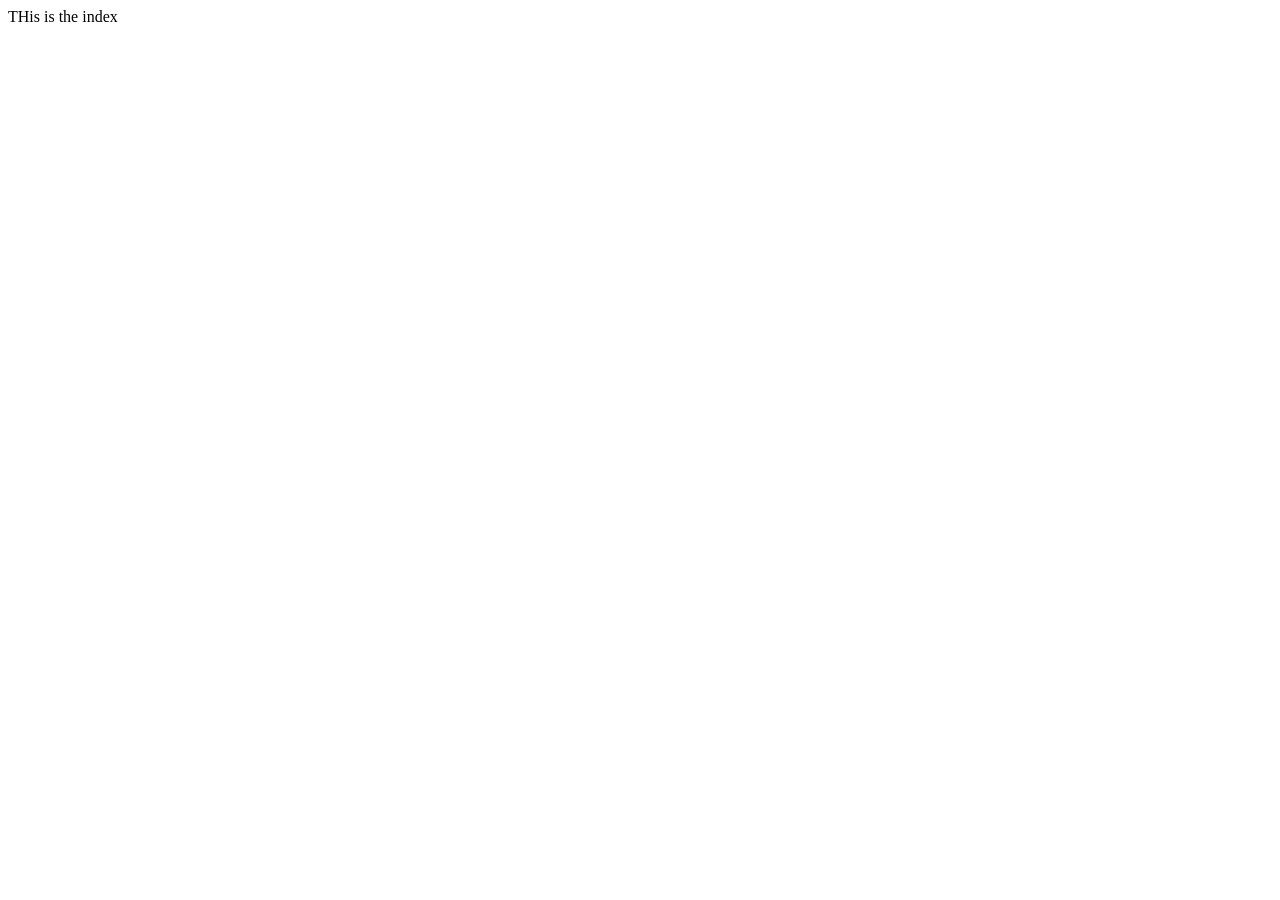
==== Index.html @ 8da7e3f6 "Add files via upload" ====
<!DOCTYPE html>
<html lang="en">
<head>
    <meta charset="UTF-8">
    <meta name="viewport" content="width=device-width, initial-scale=1.0">
    <title>Focusly</title>
</head>
<body>
 THis is the index
</body>
</html>
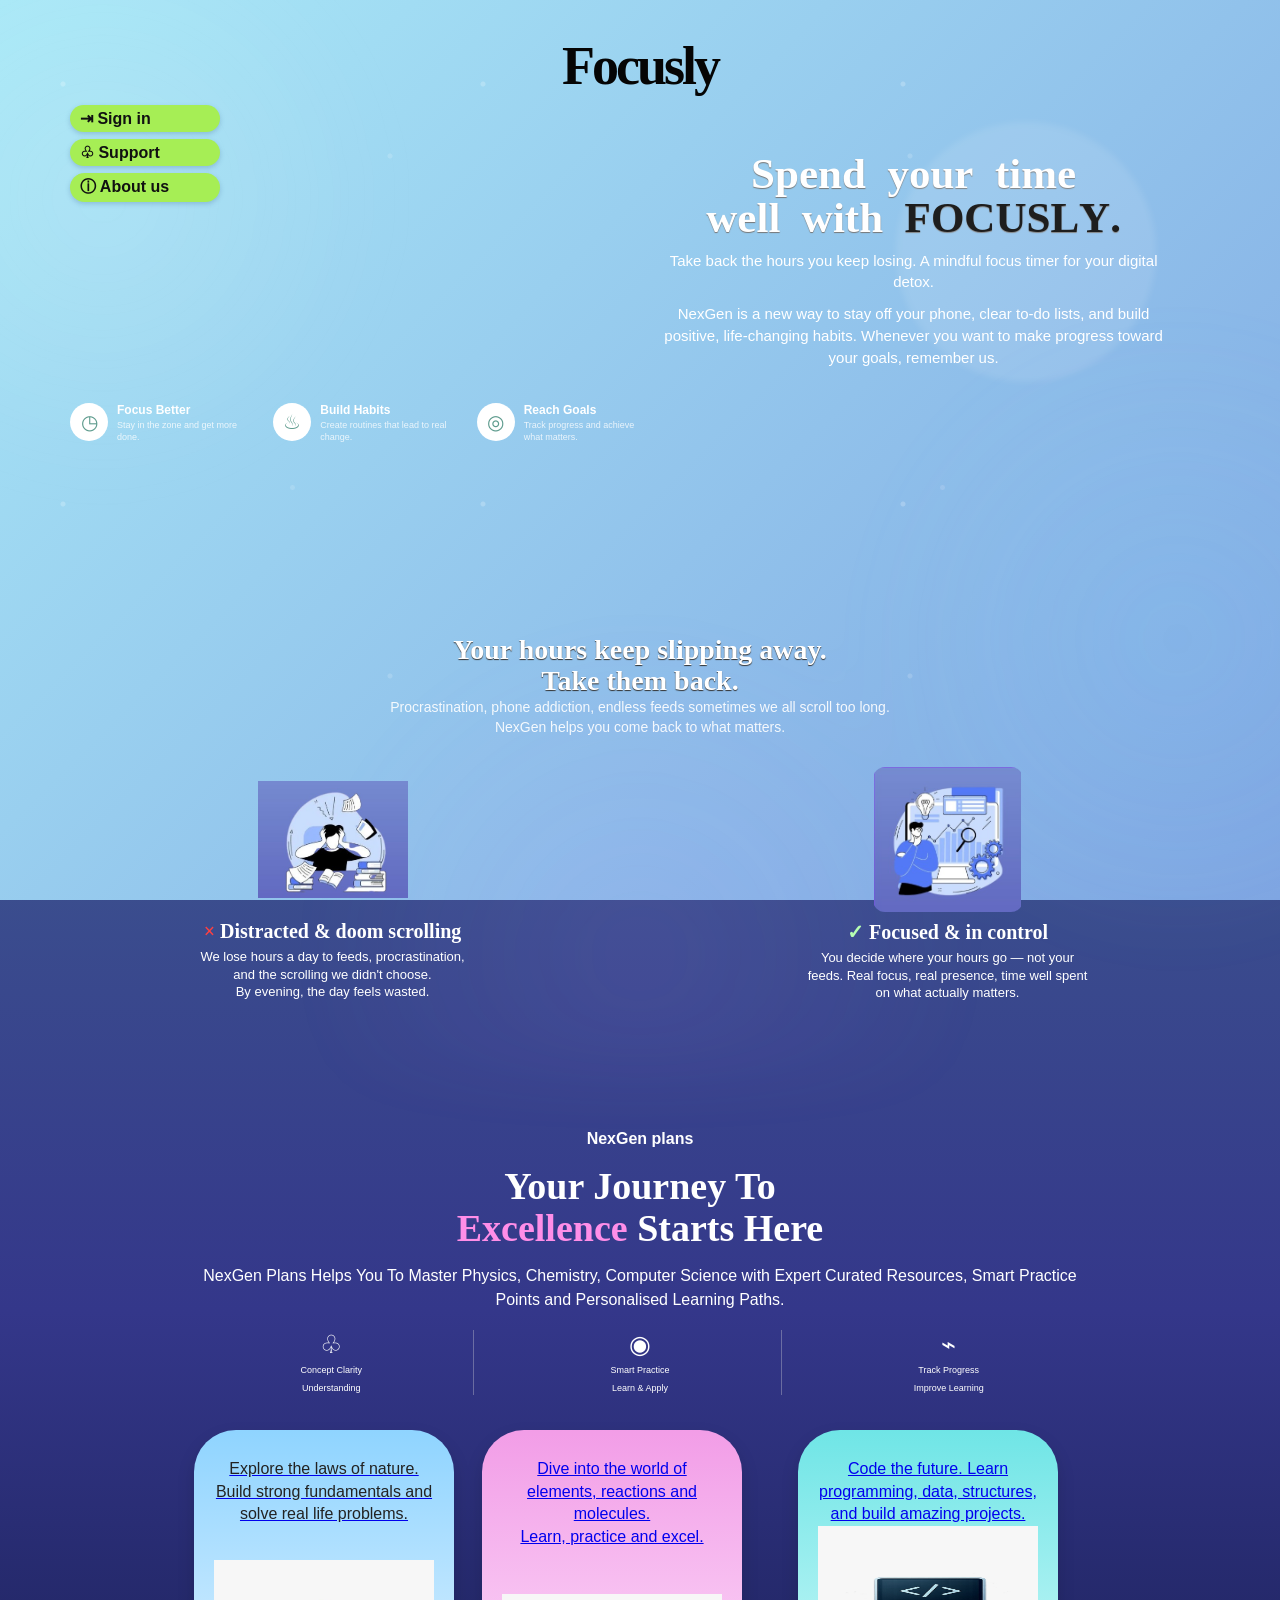
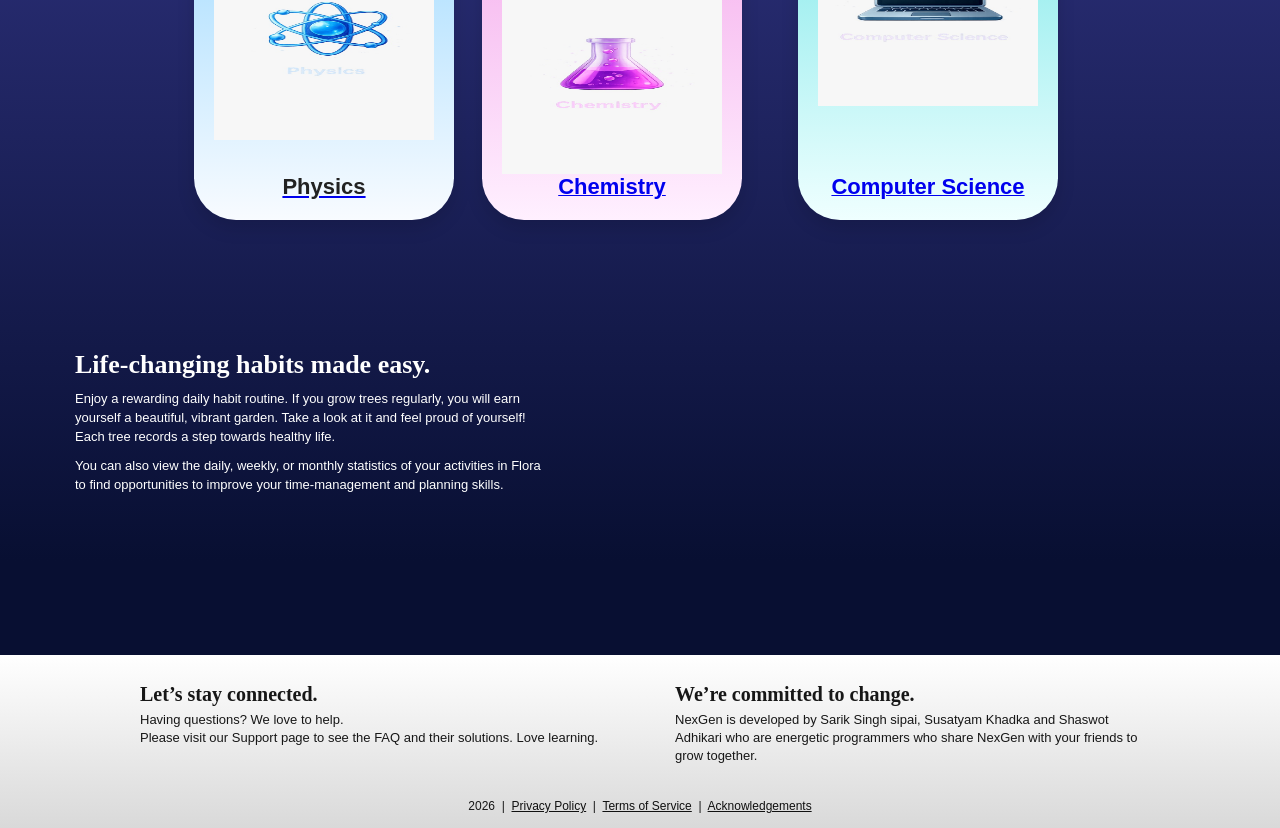
==== commit e8103b1f: "Add files via upload" ====
--- a/Index.html
+++ b/Index.html
@@ -1,11 +1,530 @@
 <!DOCTYPE html>
 <html lang="en">
 <head>
-    <meta charset="UTF-8">
-    <meta name="viewport" content="width=device-width, initial-scale=1.0">
-    <title>Focusly</title>
+<meta charset="UTF-8">
+<meta name="viewport" content="width=device-width, initial-scale=1.0">
+<title>Focusly — Study Without Distractions</title>
+<style>
+  /* LIVE ANIMATED BACKGROUND */
+  body::before{
+    content:"";
+    position:fixed;
+    inset:0;
+    z-index:-2;
+    background:
+      radial-gradient(circle at 15% 20%, rgba(255,255,255,.22) 0 2px, transparent 3px),
+      radial-gradient(circle at 75% 30%, rgba(255,255,255,.16) 0 2px, transparent 3px),
+      radial-gradient(circle at 45% 75%, rgba(255,255,255,.14) 0 2px, transparent 3px),
+      linear-gradient(135deg,#a9e9f7,#718edb,#4c4bb1,#17265d);
+    background-size: 420px 420px, 520px 520px, 650px 650px, 400% 400%;
+    animation: liveSky 18s ease infinite;
+  }
+
+  body::after{
+    content:"";
+    position:fixed;
+    inset:-20%;
+    z-index:-1;
+    pointer-events:none;
+    opacity:.7;
+    background:
+      radial-gradient(circle at 20% 30%, rgba(255,255,255,.16), transparent 18%),
+      radial-gradient(circle at 80% 65%, rgba(130,220,255,.16), transparent 20%),
+      radial-gradient(circle at 50% 90%, rgba(190,130,255,.12), transparent 24%);
+    filter:blur(35px);
+    animation: floatingGlow 12s ease-in-out infinite alternate;
+  }
+
+  @keyframes liveSky{
+    0%{background-position:0% 50%,0% 0%,0% 0%,0% 50%}
+    50%{background-position:80% 30%,30% 80%,70% 20%,100% 50%}
+    100%{background-position:0% 50%,0% 0%,0% 0%,0% 50%}
+  }
+
+  @keyframes floatingGlow{
+    0%{transform:translate3d(-3%, -2%, 0) scale(1)}
+    50%{transform:translate3d(4%, 3%, 0) scale(1.08)}
+    100%{transform:translate3d(-2%, 5%, 0) scale(1.03)}
+  }
+
+  /* Make the existing sections transparent so the live background can be seen. */
+  body{
+    background:transparent;
+  }
+
+  *{box-sizing:border-box;margin:0;padding:0}
+  html{scroll-behavior:smooth}
+  body{
+    font-family: "Trebuchet MS", Arial, sans-serif;
+    color:#fff;
+    background:linear-gradient(180deg,#5b9fb3 0%,#405f91 23%,#34378a 54%,#080f32 89%);
+    overflow-x:hidden;
+  }
+  .page{max-width:1200px;margin:auto}
+
+  /* HERO */
+  .hero{
+    min-height:610px;position:relative;padding:35px 30px 40px;
+    overflow:hidden;
+  }
+  .hero::before{
+    content:"";
+    position:absolute;
+    width:260px;height:260px;
+    border-radius:50%;
+    right:7%;top:20%;
+    background:rgba(255,255,255,.10);
+    filter:blur(3px);
+    animation:heroOrb 9s ease-in-out infinite;
+    pointer-events:none;
+  }
+  @keyframes heroOrb{
+    0%,100%{transform:translate(0,0) scale(1)}
+    50%{transform:translate(-35px,25px) scale(1.25)}
+  }
+  .brand{
+    text-align:center;font-family:Georgia,serif;font-size:54px;
+    font-weight:900;color:#050505;letter-spacing:-3px;
+  }
+  .side-nav{
+    position:absolute;left:30px;top:105px;display:flex;flex-direction:column;gap:7px;
+  }
+  .side-nav a{
+    width:150px;padding:4px 10px;border-radius:18px;
+    background:#a6ee55;color:#111;text-decoration:none;font-weight:bold;
+    box-shadow:0 2px 5px #4d78a455;transition:.2s;
+  }
+  .side-nav a:hover{transform:translateX(5px);background:#c6ff7c}
+  .hero-copy{
+    width:48%;margin-left:50%;margin-top:55px;text-align:center;
+  }
+  .hero-copy h1{
+    font-family:Georgia,serif;font-size:43px;line-height:1.02;
+    color:#fff;text-shadow:0 1px 1px #777;
+  }
+  .hero-copy h1 b{color:#050505}
+  .hero-copy p{font-size:15px;line-height:1.45;margin:10px auto;max-width:520px}
+  .features{
+    display:flex;gap:30px;margin-top:35px;max-width:580px;
+  }
+  .feature{flex:1;display:flex;gap:9px;align-items:flex-start;color:#fff}
+  .feature .icon{
+    width:38px;height:38px;border-radius:50%;background:#fff;color:#5d9b8d;
+    display:grid;place-items:center;font-size:20px;flex:none;
+  }
+  .feature h4{font-size:12px}.feature p{font-size:9px;opacity:.8;margin-top:3px;line-height:1.25}
+
+  /* COMMON */
+  section{padding:55px 35px}
+  .center{text-align:center}
+  .section-title{
+    font-family:Georgia,serif;font-size:28px;line-height:1.1;
+    text-shadow:0 1px 1px #333;
+  }
+  .muted{font-size:14px;opacity:.9;line-height:1.45}
+
+  /* DISTRACTION */
+  .comparison{padding-top:25px}
+  .compare-grid{display:grid;grid-template-columns:1fr 1fr;gap:100px;margin-top:30px}
+  .compare-card{text-align:center}
+  .illustration{
+    height:145px;display:flex;justify-content:center;align-items:center;margin-bottom:8px;
+  }
+  .person{
+    width:120px;height:100px;border-radius:50% 50% 30% 30%;
+    background:#f6f6f6;position:relative;box-shadow:0 10px 0 #e2e2e2;
+  }
+  .person:before{content:"";position:absolute;width:38px;height:38px;border-radius:50%;
+    background:#111;top:15px;left:41px}
+  .book{position:absolute;width:55px;height:15px;background:#e9edf5;bottom:0;border-radius:3px}
+  .book.one{left:-20px;transform:rotate(-8deg)}.book.two{right:-20px;transform:rotate(8deg)}
+  .screen{
+    width:115px;height:90px;border:7px solid #f3f3f3;border-radius:10px;
+    background:linear-gradient(135deg,#87a8ee,#dce7ff);position:relative;
+  }
+  .screen:after{content:"";position:absolute;width:50px;height:7px;background:#596dcc;
+    top:23px;left:28px;box-shadow:0 14px #8a9bea,0 28px #8a9bea}
+  .gear{font-size:40px;margin-left:-12px;color:#dfe7ff}
+  .compare-card h3{font-family:Georgia,serif;font-size:20px}
+  .bad{color:#ff4141}.good{color:#b7ffb2}
+  .compare-card p{font-size:13px;line-height:1.35;max-width:280px;margin:5px auto}
+
+  /* PLANS */
+  .plans{display:grid;grid-template-columns:42% 58%;gap:20px;align-items:center;padding-top:35px}
+  .plans h2{font-family:Georgia,serif;font-size:29px;line-height:1.1}
+  .plans h2 span{color:#ff8ee8}
+  .plans-copy p{font-size:13px;line-height:1.4;margin:15px 0}
+  .stats{display:flex;gap:25px;margin-top:18px}
+  .stat{flex:1;text-align:center;border-right:1px solid #ddd5}
+  .stat:last-child{border:0}
+  .stat .big{font-size:25px}.stat small{font-size:9px}
+  .subject-cards{display:flex;gap:12px;justify-content:center}
+  .subject{
+    width:150px;min-height:245px;border-radius:38px;padding:20px 12px 12px;
+    color:#222;text-align:center;display:flex;flex-direction:column;justify-content:space-between;
+    box-shadow:0 8px 18px #0002;
+  }
+  .physics{background:linear-gradient(#8fd4ff,#f8fbff)}
+  .chem{background:linear-gradient(#f29de7,#fff0ff)}
+  .cs{background:linear-gradient(#6fe5e6,#efffff)}
+  .subject p{font-size:12px;line-height:1.25}
+  .subject .symbol{font-size:55px;margin:12px 0}
+
+  /* HABITS */
+  .habits{min-height:380px;padding-top:75px}
+  .habits h2{font-family:Georgia,serif;font-size:26px}
+  .habits p{max-width:470px;font-size:13px;line-height:1.45;margin-top:10px}
+
+  /* FOOTER */
+  footer{
+    background:linear-gradient(180deg,#fff,#d9d9d9);
+    color:#171717;padding:28px 45px 15px;
+  }
+  .footer-grid{display:grid;grid-template-columns:1fr 1fr;gap:70px;max-width:1000px;margin:auto}
+  footer h3{font-family:Georgia,serif;font-size:20px}
+  footer p{font-size:13px;line-height:1.35;margin-top:5px}
+  .copyright{text-align:center;margin-top:35px;font-size:12px}
+  .copyright a{color:#111}
+
+  @media(max-width:800px){
+    .hero{min-height:auto;padding-bottom:70px}
+    .brand{font-size:42px}
+    .side-nav{position:static;margin-top:20px;align-items:center}
+    .side-nav a{width:170px}
+    .hero-copy{width:100%;margin:55px 0 0}
+    .hero-copy h1{font-size:35px}
+    .features{max-width:none}
+    .compare-grid{gap:30px}
+    .plans{grid-template-columns:1fr}
+    .subject{width:31%;min-height:220px}
+    .footer-grid{gap:30px}
+  }
+  @media(max-width:560px){
+    section{padding:45px 18px}
+    .features{flex-direction:column}
+    .compare-grid{grid-template-columns:1fr}
+    .plans{display:block}
+    .subject-cards{margin-top:25px}
+    .subject{min-height:200px;padding:14px 8px;border-radius:28px}
+    .subject .symbol{font-size:42px}
+    .subject p{font-size:10px}
+    .footer-grid{grid-template-columns:1fr}
+  }
+
+  .subject-image{
+    width:100%;
+    height:115px;
+    background-image:url("[data-uri]");
+    background-repeat:no-repeat;
+    background-size:300% 100%;
+    background-color:transparent;
+    flex:none;
+  }
+  .physics-image{background-position:0% 50%;}
+  .chem-image{background-position:50% 50%;}
+  .cs-image{background-position:100% 50%;}
+
+  @media(max-width:560px){
+    .subject-image{height:85px;}
+  }
+
+
+  .distraction-image{
+    width:150px;
+    height:145px;
+    object-fit:contain;
+    border-radius:12px;
+    display:block;
+  }
+
+
+  .focus-image{
+    width:150px;
+    height:145px;
+    object-fit:contain;
+    border-radius:12px;
+    display:block;
+  }
+
+
+  /* Enlarge each subject block by 35% when the cursor is over/near it. */
+  .subject{
+    position:relative;
+    transition:transform .28s ease, box-shadow .28s ease, filter .28s ease;
+    transform-origin:center center;
+    z-index:1;
+  }
+  .subject:hover{
+    transform:scale(1.35);
+    z-index:20;
+    box-shadow:0 18px 35px rgba(0,0,0,.28);
+    filter:brightness(1.04);
+  }
+  .subject-cards:hover .subject:not(:hover){
+    opacity:.9;
+  }
+
+
+  /* Interactive wave title: hover to enlarge and make the letters move like a wave. */
+  .wave-title{
+    cursor:pointer;
+    transition:font-size .35s ease, transform .35s ease;
+  }
+
+  .wave-title .wave-line{
+    display:inline-block;
+  }
+
+  .wave-title .wave-line > span,
+  .wave-title .wave-line > b > span{
+    display:inline-block;
+    transition:transform .25s ease, font-size .25s ease;
+  }
+
+  .wave-title:hover{
+    transform:scale(1.06);
+  }
+
+  .wave-title:hover .wave-line > span,
+  .wave-title:hover .wave-line > b > span{
+    animation:titleWave 1.05s ease-in-out infinite;
+    animation-delay:calc(var(--wave-index, 0) * 0.045s);
+  }
+
+  .wave-title .wave-line:nth-child(1) > span:nth-child(1){--wave-index:1}
+  .wave-title .wave-line:nth-child(1) > span:nth-child(2){--wave-index:2}
+  .wave-title .wave-line:nth-child(1) > span:nth-child(3){--wave-index:3}
+  .wave-title .wave-line:nth-child(1) > span:nth-child(4){--wave-index:4}
+  .wave-title .wave-line:nth-child(1) > span:nth-child(5){--wave-index:5}
+  .wave-title .wave-line:nth-child(1) > span:nth-child(6){--wave-index:6}
+  .wave-title .wave-line:nth-child(1) > span:nth-child(7){--wave-index:7}
+  .wave-title .wave-line:nth-child(1) > span:nth-child(8){--wave-index:8}
+  .wave-title .wave-line:nth-child(1) > span:nth-child(9){--wave-index:9}
+  .wave-title .wave-line:nth-child(1) > span:nth-child(10){--wave-index:10}
+  .wave-title .wave-line:nth-child(1) > span:nth-child(11){--wave-index:11}
+  .wave-title .wave-line:nth-child(1) > span:nth-child(12){--wave-index:12}
+  .wave-title .wave-line:nth-child(1) > span:nth-child(13){--wave-index:13}
+  .wave-title .wave-line:nth-child(1) > span:nth-child(14){--wave-index:14}
+  .wave-title .wave-line:nth-child(1) > span:nth-child(15){--wave-index:15}
+
+  .wave-title .wave-line:nth-child(1) > span{
+    animation-delay:calc(var(--wave-index) * .045s);
+  }
+
+  .wave-title .wave-line:nth-child(2) > span:nth-child(1){--wave-index:16}
+  .wave-title .wave-line:nth-child(2) > span:nth-child(2){--wave-index:17}
+  .wave-title .wave-line:nth-child(2) > span:nth-child(3){--wave-index:18}
+  .wave-title .wave-line:nth-child(2) > span:nth-child(4){--wave-index:19}
+  .wave-title .wave-line:nth-child(2) > span:nth-child(5){--wave-index:20}
+  .wave-title .wave-line:nth-child(2) > span:nth-child(6){--wave-index:21}
+  .wave-title .wave-line:nth-child(2) > span:nth-child(7){--wave-index:22}
+  .wave-title .wave-line:nth-child(2) > span:nth-child(8){--wave-index:23}
+  .wave-title .wave-line:nth-child(2) > span:nth-child(9){--wave-index:24}
+  .wave-title .wave-line:nth-child(2) > span:nth-child(10){--wave-index:25}
+  .wave-title .wave-line:nth-child(2) > span:nth-child(11){--wave-index:26}
+  .wave-title .wave-line:nth-child(2) > span:nth-child(12){--wave-index:27}
+  .wave-title .wave-line:nth-child(2) > span:nth-child(13){--wave-index:28}
+  .wave-title .wave-line:nth-child(2) > span:nth-child(14){--wave-index:29}
+  .wave-title .wave-line:nth-child(2) > span:nth-child(15){--wave-index:30}
+  .wave-title .wave-line:nth-child(2) > span:nth-child(16){--wave-index:31}
+  .wave-title .wave-line:nth-child(2) > span:nth-child(17){--wave-index:32}
+  .wave-title .wave-line:nth-child(2) > span:nth-child(18){--wave-index:33}
+  .wave-title .wave-line:nth-child(2) > span:nth-child(19){--wave-index:34}
+  .wave-title .wave-line:nth-child(2) > span:nth-child(20){--wave-index:35}
+  .wave-title .wave-line:nth-child(2) > span:nth-child(21){--wave-index:36}
+  .wave-title .wave-line:nth-child(2) > span:nth-child(22){--wave-index:37}
+  .wave-title .wave-line:nth-child(2) > span:nth-child(23){--wave-index:38}
+  .wave-title .wave-line:nth-child(2) > span:nth-child(24){--wave-index:39}
+  .wave-title .wave-line:nth-child(2) > span:nth-child(25){--wave-index:40}
+  .wave-title .wave-line:nth-child(2) > span:nth-child(26){--wave-index:41}
+  .wave-title .wave-line:nth-child(2) > span:nth-child(27){--wave-index:42}
+  .wave-title .wave-line:nth-child(2) > span:nth-child(28){--wave-index:43}
+  .wave-title .wave-line:nth-child(2) > span:nth-child(29){--wave-index:44}
+  .wave-title .wave-line:nth-child(2) > span:nth-child(30){--wave-index:45}
+  .wave-title .wave-line:nth-child(2) > span:nth-child(31){--wave-index:46}
+  .wave-title .wave-line:nth-child(2) > span:nth-child(32){--wave-index:47}
+  .wave-title .wave-line:nth-child(2) > span:nth-child(33){--wave-index:48}
+  .wave-title .wave-line:nth-child(2) > span:nth-child(34){--wave-index:49}
+  .wave-title .wave-line:nth-child(2) > span:nth-child(35){--wave-index:50}
+  .wave-title .wave-line:nth-child(2) > span:nth-child(36){--wave-index:51}
+  .wave-title .wave-line:nth-child(2) > span:nth-child(37){--wave-index:52}
+  .wave-title .wave-line:nth-child(2) > span:nth-child(38){--wave-index:53}
+  .wave-title .wave-line:nth-child(2) > span:nth-child(39){--wave-index:54}
+  .wave-title .wave-line:nth-child(2) > span:nth-child(40){--wave-index:55}
+  .wave-title .wave-line:nth-child(2) > span:nth-child(41){--wave-index:56}
+  .wave-title .wave-line:nth-child(2) > span:nth-child(42){--wave-index:57}
+  .wave-title .wave-line:nth-child(2) > span:nth-child(43){--wave-index:58}
+  .wave-title .wave-line:nth-child(2) > span:nth-child(44){--wave-index:59}
+  .wave-title .wave-line:nth-child(2) > span:nth-child(45){--wave-index:60}
+  .wave-title .wave-line:nth-child(2) > span:nth-child(46){--wave-index:61}
+  .wave-title .wave-line:nth-child(2) > span:nth-child(47){--wave-index:62}
+  .wave-title .wave-line:nth-child(2) > span:nth-child(48){--wave-index:63}
+
+
+  .wave-title .wave-line:nth-child(2) > b > span:nth-child(1){--wave-index:26}
+  .wave-title .wave-line:nth-child(2) > b > span:nth-child(2){--wave-index:27}
+  .wave-title .wave-line:nth-child(2) > b > span:nth-child(3){--wave-index:28}
+  .wave-title .wave-line:nth-child(2) > b > span:nth-child(4){--wave-index:29}
+  .wave-title .wave-line:nth-child(2) > b > span:nth-child(5){--wave-index:30}
+  .wave-title .wave-line:nth-child(2) > b > span:nth-child(6){--wave-index:31}
+  .wave-title .wave-line:nth-child(2) > b > span:nth-child(7){--wave-index:32}
+  .wave-title .wave-line:nth-child(2) > b > span:nth-child(8){--wave-index:33}
+
+  @keyframes titleWave{
+    0%,100%{transform:translateY(0) scale(1)}
+    25%{transform:translateY(-10px) scale(1.16)}
+    50%{transform:translateY(5px) scale(1.08)}
+    75%{transform:translateY(-5px) scale(1.12)}
+  }
+
+  @media(max-width:560px){
+    .wave-title:hover{transform:scale(1.025)}
+  }
+
+
+  /* Larger, centered subject blocks */
+  .plans{display:block; padding-top:50px;}
+  .plans-copy{text-align:center;max-width:900px;margin:0 auto 35px;}
+  .plans-copy p{font-size:16px;line-height:1.5;}
+  .plans h2{font-size:38px;}
+  .subject-cards{display:flex;justify-content:center;align-items:stretch;gap:28px;width:100%;}
+  .subject{width:260px;min-height:390px;padding:28px 20px 20px;border-radius:42px;}
+  .subject p{font-size:16px;line-height:1.4;}
+  .subject-image{height:180px;}
+  .subject b{font-size:22px;}
+  @media(max-width:800px){
+    .subject-cards{gap:18px;}
+    .subject{width:30%;min-height:330px;padding:22px 14px 16px;}
+    .subject-image{height:145px;}
+    .subject p{font-size:14px;}
+  }
+  @media(max-width:560px){
+    .plans h2{font-size:31px;}
+    .subject-cards{gap:10px;}
+    .subject{width:31%;min-height:260px;padding:16px 8px;border-radius:28px;}
+    .subject-image{height:105px;}
+    .subject p{font-size:11px;}
+    .subject b{font-size:15px;}
+  }
+</style>
 </head>
 <body>
- THis is the index
+<div class="page">
+
+  <header class="hero">
+    <div class="brand">Focusly</div>
+
+    <nav class="side-nav" aria-label="Main navigation">
+      <a href="#focus">⇥ Sign in</a>
+      <a href="#footer">♧ Support</a>
+      <a href="#footer">ⓘ About us</a>
+    </nav>
+
+    <div class="hero-copy">
+      <h1 class="wave-title">
+  <span class="wave-line">
+    <span>S</span><span>p</span><span>e</span><span>n</span><span>d</span>
+    <span>&nbsp;</span><span>y</span><span>o</span><span>u</span><span>r</span>
+    <span>&nbsp;</span><span>t</span><span>i</span><span>m</span><span>e</span>
+  </span>
+  <br>
+  <span class="wave-line">
+    <span>w</span><span>e</span><span>l</span><span>l</span><span>&nbsp;</span>
+    <span>w</span><span>i</span><span>t</span><span>h</span><span>&nbsp;</span>
+    <b><span>F</span><span>O</span><span>C</span><span>U</span><span>S</span><span>L</span><span>Y</span><span>.</span></b>
+  </span>
+</h1>
+      <p>Take back the hours you keep losing. A mindful focus timer for your digital detox.</p>
+      <p>NexGen is a new way to stay off your phone, clear to-do lists, and build positive, life-changing habits. Whenever you want to make progress toward your goals, remember us.</p>
+    </div>
+
+    <div class="features">
+      <div class="feature"><div class="icon">◷</div><div><h4>Focus Better</h4><p>Stay in the zone and get more done.</p></div></div>
+      <div class="feature"><div class="icon">♨</div><div><h4>Build Habits</h4><p>Create routines that lead to real change.</p></div></div>
+      <div class="feature"><div class="icon">◎</div><div><h4>Reach Goals</h4><p>Track progress and achieve what matters.</p></div></div>
+    </div>
+  </header>
+
+  <section id="focus" class="comparison center">
+    <h2 class="section-title">Your hours keep slipping away.<br>Take them back.</h2>
+    <p class="muted">Procrastination, phone addiction, endless feeds sometimes we all scroll too long.<br>NexGen helps you come back to what matters.</p>
+
+    <div class="compare-grid">
+      <article class="compare-card">
+        <div class="illustration">
+          <img class="distraction-image" src="[data-uri]" alt="Distracted student surrounded by books">
+        </div>
+        <h3><span class="bad">×</span> Distracted &amp; doom scrolling</h3>
+        <p>We lose hours a day to feeds, procrastination, and the scrolling we didn't choose.<br>By evening, the day feels wasted.</p>
+      </article>
+
+      <article class="compare-card">
+        <div class="illustration">
+          <img class="focus-image" src="[data-uri]" alt="Focused student working with charts and ideas">
+        </div>
+        <h3><span class="good">✓</span> Focused &amp; in control</h3>
+        <p>You decide where your hours go — not your feeds. Real focus, real presence, time well spent on what actually matters.</p>
+      </article>
+    </div>
+  </section>
+
+  <section id="plans" class="plans">
+    <div class="plans-copy">
+      <p><b>NexGen plans</b></p>
+      <h2>Your Journey To<br><span>Excellence</span> Starts Here</h2>
+      <p>NexGen Plans Helps You To Master Physics, Chemistry, Computer Science with Expert Curated Resources, Smart Practice Points and Personalised Learning Paths.</p>
+      <div class="stats">
+        <div class="stat"><div class="big">♧</div><small>Concept Clarity<br>Understanding</small></div>
+        <div class="stat"><div class="big">◉</div><small>Smart Practice<br>Learn &amp; Apply</small></div>
+        <div class="stat"><div class="big">⌁</div><small>Track Progress<br>Improve Learning</small></div>
+      </div>
+    </div>
+    
+    <a href="Wave Motion.html">
+    <div class="subject-cards">
+      <div class="subject physics">
+        <p>Explore the laws of nature.<br>Build strong fundamentals and solve real life problems.</p>
+        <div class="subject-image physics-image"></div>
+        <b>Physics</b>
+      </div>
+      <div class="subject chem">
+        <p>Dive into the world of elements, reactions and molecules.<br>Learn, practice and excel.</p>
+      </a>
+      <a href="Haloarenes.html">
+        <div class="subject-image chem-image"></div>
+        <b>Chemistry</b>
+      </div>
+      <div class="subject cs">
+        <p>Code the future. Learn programming, data, structures, and build amazing projects.</p>
+        <div class="subject-image cs-image"></div>
+      </a>
+      <a href="Haloarenes.html">
+        <b>Computer Science</b>
+      </div>
+    </a>
+    </div>
+  </section>
+
+  <section class="habits">
+    <h2>Life-changing habits made easy.</h2>
+    <p>Enjoy a rewarding daily habit routine. If you grow trees regularly, you will earn yourself a beautiful, vibrant garden. Take a look at it and feel proud of yourself! Each tree records a step towards healthy life.</p>
+    <p>You can also view the daily, weekly, or monthly statistics of your activities in Flora to find opportunities to improve your time-management and planning skills.</p>
+  </section>
+
+</div>
+
+<footer id="footer">
+  <div class="footer-grid">
+    <div>
+      <h3>Let’s stay connected.</h3>
+      <p>Having questions? We love to help.<br>Please visit our Support page to see the FAQ and their solutions. Love learning.</p>
+    </div>
+    <div>
+      <h3>We’re committed to change.</h3>
+      <p>NexGen is developed by Sarik Singh sipai, Susatyam Khadka and Shaswot Adhikari who are energetic programmers who share NexGen with your friends to grow together.</p>
+    </div>
+  </div>
+  <div class="copyright">2026 &nbsp;|&nbsp; <a href="#">Privacy Policy</a> &nbsp;|&nbsp; <a href="#">Terms of Service</a> &nbsp;|&nbsp; <a href="#">Acknowledgements</a></div>
+</footer>
 </body>
-</html>+</html>
